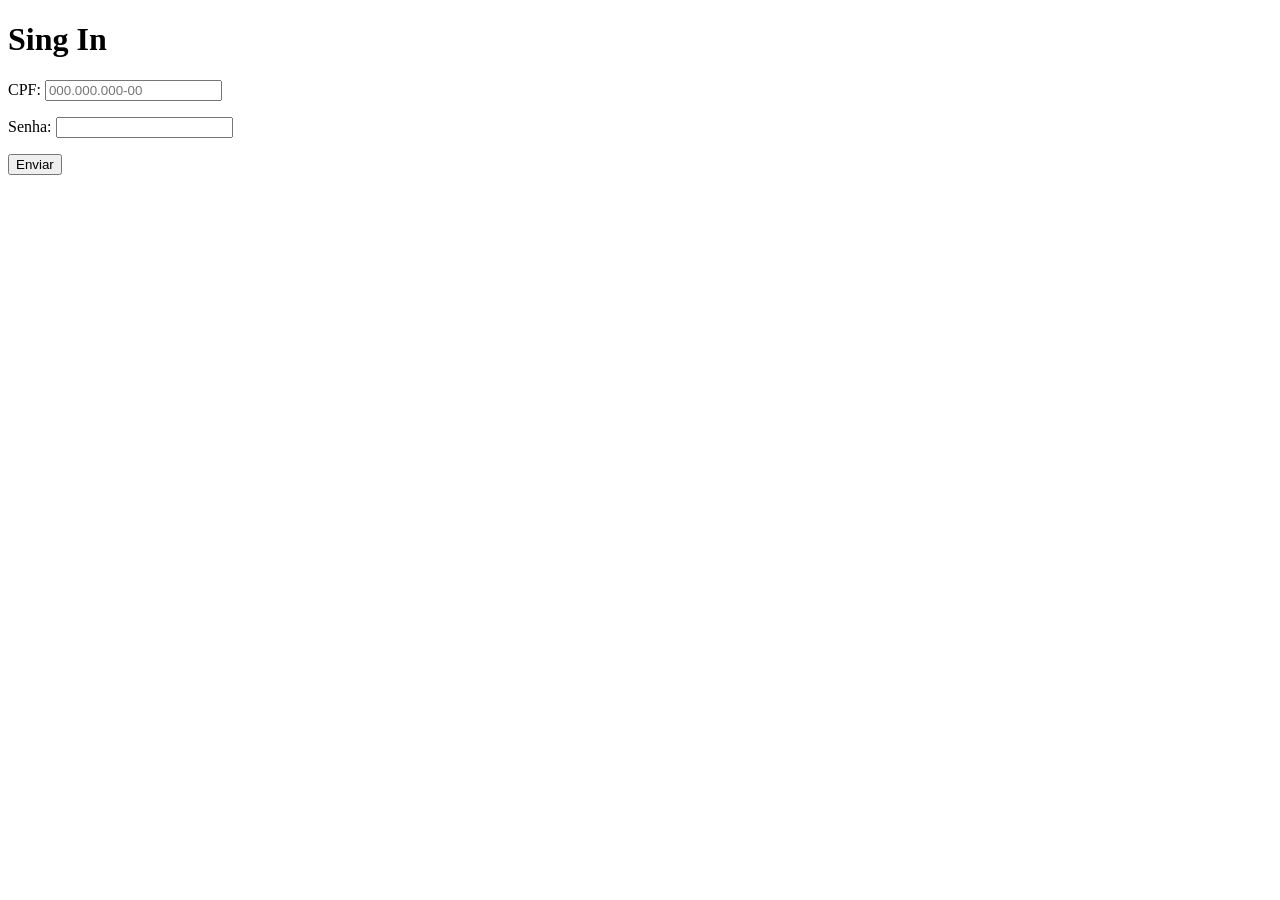
==== index.html @ c62d79ad "Comecando a tela de login" ====
<!DOCTYPE html>
<html lang="pt-br">
<head>
    <meta charset="UTF-8">
    <meta name="viewport" content="width=device-width, initial-scale=1.0">
    <title>Document</title>
</head>
<body>
    <main id="container-forms">
        <form action="" method="post">
            <h1>Sing In</h1>
            <p>
                CPF: <input type="text" id="cpf" required placeholder="000.000.000-00" maxlength="14">
            </p>
            <p>
                Senha: <input type="password" id="password" required>
            </p>
            <p>
                <input type="submit" value="Enviar">
            </p>
        </form>
    </main>
</body>
</html>
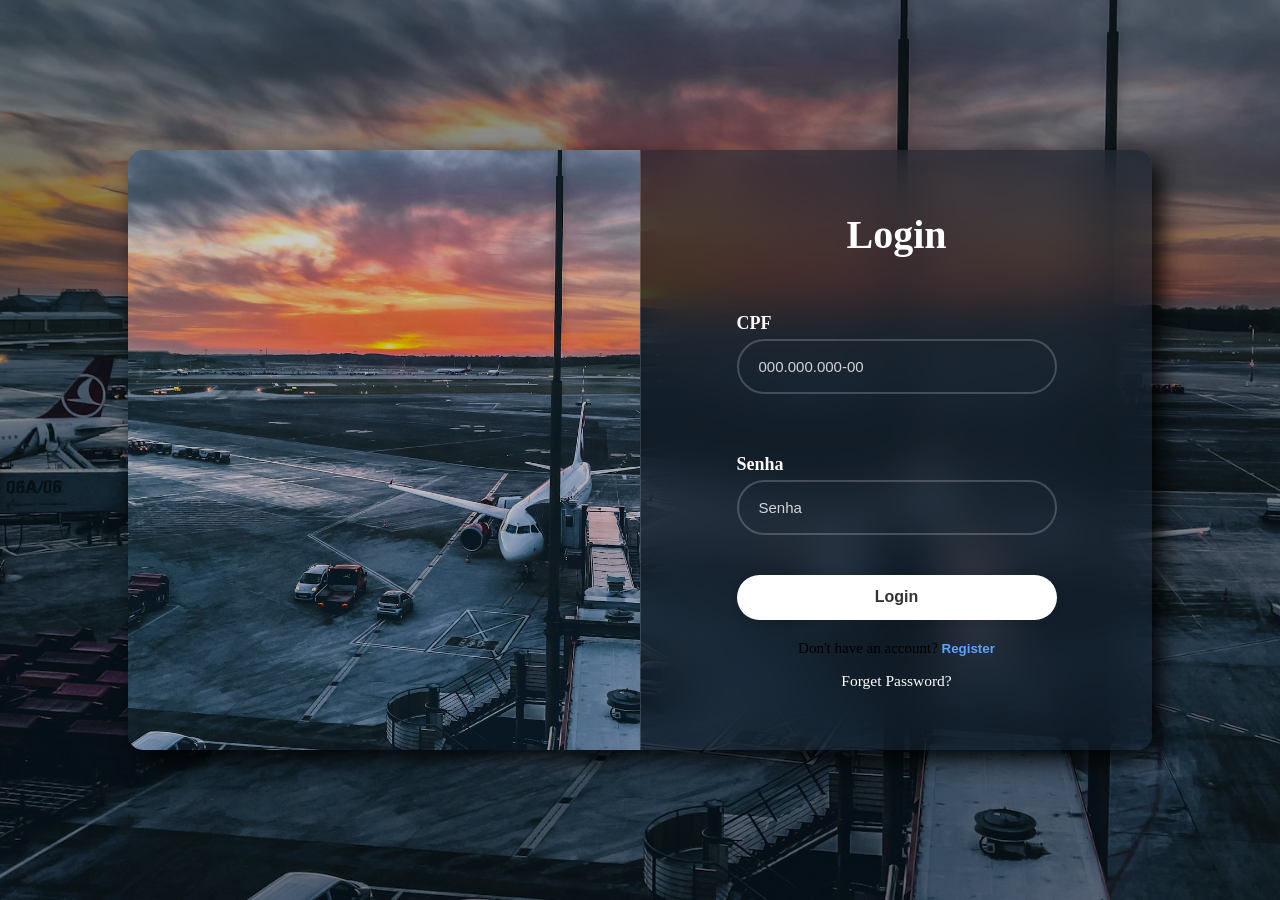
==== commit 37f0265a: "Terminando a tela de Login" ====
--- a/index.html
+++ b/index.html
@@ -3,22 +3,47 @@
 <head>
     <meta charset="UTF-8">
     <meta name="viewport" content="width=device-width, initial-scale=1.0">
+    <link href="https://cdn.boxicons.com/3.0.8/fonts/basic/boxicons.min.css" rel="stylesheet">
+    <link rel="stylesheet" href="css/global.css">
     <title>Document</title>
 </head>
 <body>
     <main id="container-forms">
-        <form action="" method="post">
-            <h1>Sing In</h1>
-            <p>
-                CPF: <input type="text" id="cpf" required placeholder="000.000.000-00" maxlength="14">
-            </p>
-            <p>
-                Senha: <input type="password" id="password" required>
-            </p>
-            <p>
-                <input type="submit" value="Enviar">
-            </p>
-        </form>
+        
+        <div class="form-image">
+            <img src="assets/images/bglogin-morning.jpg" alt="#">
+        </div>
+
+        <div class="form">
+            <form action="" method="post">
+                <h1 class="loginh1">Login</h1>
+                <div class="input-box">
+                    <label for="cpf">CPF</label>
+                    <input type="text" id="cpf" 
+                    required 
+                    placeholder="000.000.000-00" 
+                    maxlength="14">
+                    <i class="bx bx-user"></i>
+                </div>
+                
+                <div class="input-box">
+                    <label for="password">Senha</label>
+                    <input type="password" id="password" 
+                    placeholder="Senha" 
+                    required>
+                    <i class="bx bx-lock"></i>
+                </div>
+
+                <button type="submit" class="btn">Login</button>
+        
+                <div class="register-link">
+                    <p>Don't have an account? <button type="button" class="btn-register">Register</button></p>
+                </div>
+                <div class="remember-forgot">
+                    <a href="#">Forget Password?</a>
+                </div>
+            </form>
+        </div>
     </main>
 </body>
 </html>
--- a/css/global.css
+++ b/css/global.css
@@ -0,0 +1,177 @@
+*{
+    margin: 0;
+    padding: 0;
+    box-sizing: border-box;
+}
+
+body{
+    width: 100%;
+    height: 100vh;
+    display: flex;
+    justify-content: center;
+    align-items: center;
+    background: url(/assets/images/bglogin-morning.jpg) no-repeat;
+    background-size: cover;
+    background-position: center;
+    position: relative;
+}
+
+body::before{
+    content: "";
+    position: absolute;
+    inset: 0;
+    background: rgba(0,0,0,.45);
+    z-index: -1;
+}
+
+/*Formulario */
+
+#container-forms{
+    width: 80%;
+    max-width: 1100px;
+    height: 600px;
+    display: flex;
+    border-radius: 15px;
+    overflow: hidden;
+    box-shadow: 10px 10px 25px rgba(0, 0, 0, 0.9);    
+}
+
+.form-image{
+    height: 100%;
+    width: 50%;
+}
+
+.form-image img{
+    width: 100%;
+    height: 100%;
+    object-fit: cover;
+    filter:brightness(.8);
+}
+
+.form{
+    flex: 1;
+    display: flex;
+    justify-content: center;
+    align-items: center;
+    padding: 50px;
+    background: transparent;
+    backdrop-filter: blur(25px);
+    border-left: 1px solid rgba(255,255,255,.15);
+    background:rgba(18,30,45,.55);
+}
+
+.form form{
+    width: 100%;
+    max-width: 320px;
+    display: flex;
+    flex-direction: column;
+}
+
+.loginh1 {
+    color: #fff;
+    margin-bottom: 25px;
+    text-align: center;
+    font-size: 40px;
+}
+
+
+/*Campos de Entrada*/
+
+.form .input-box{
+    margin-bottom: 20px;
+    width: 100%;
+    height: 50%;
+    margin: 30px 0;
+    position: relative;
+    display: flex;
+    flex-direction: column;
+    color: #fff;
+    font-size: 18px;
+    font-weight: 600;
+}
+
+.input-box label {
+    margin-bottom: 5px;
+    color: #faf8f8; /* Cor do texto "CPF" e "Senha" */
+}
+
+.input-box input{
+    width: 100%;
+    height: 55px;
+    background: transparent;
+    outline: none;
+    border: 2px solid rgba(255, 255, 255, .2);
+    border-radius: 40px;
+    font-size: 15px;
+    color: #fff;
+    padding: 0 50px 0 20px;;
+
+}
+
+.input-box input::placeholder{
+    color: rgba(255, 255, 255, 0.8);
+}
+
+.input-box i{
+    position: absolute;
+    right: 18px;
+    font-size: 20px;
+    color: #fff7f7;
+    top:50%;
+    transform:translateY(40%);
+}
+
+.btn{
+    width: 100%;
+    height: 45px;
+    background: #fff;
+    border: none;
+    outline: none;
+    border-radius: 40px;
+    box-shadow: 0 0 10px rgba(0, 0, 0, .1);
+    cursor: pointer;
+    font-size: 16px;
+    color: #333;
+    font-weight: 600;
+    margin-top: 10px;
+    transition: background 0.3s ease;
+}
+
+.btn:hover {
+    background: #f0f0f0;
+    filter:brightness(1.08);
+    transform:translateY(-2px);
+}
+
+.btn-register{
+    background:none;
+    border:none;
+    color:#5EA2FF;
+    cursor:pointer;
+    font-weight:600;
+}
+
+.btn-register:hover{
+    text-decoration:underline;
+}
+
+.form .register-link{
+    font-size: 15px;
+    text-align: center;
+    margin-top: 20px;
+}
+
+.remember-forgot {
+    text-align: center;
+    margin-top: 15px;
+}
+
+.remember-forgot a{
+    font-size: 15.5px;
+    color: #fff;  
+    text-decoration: none; 
+}
+
+.remember-forgot a:hover{
+    text-decoration: underline;
+}
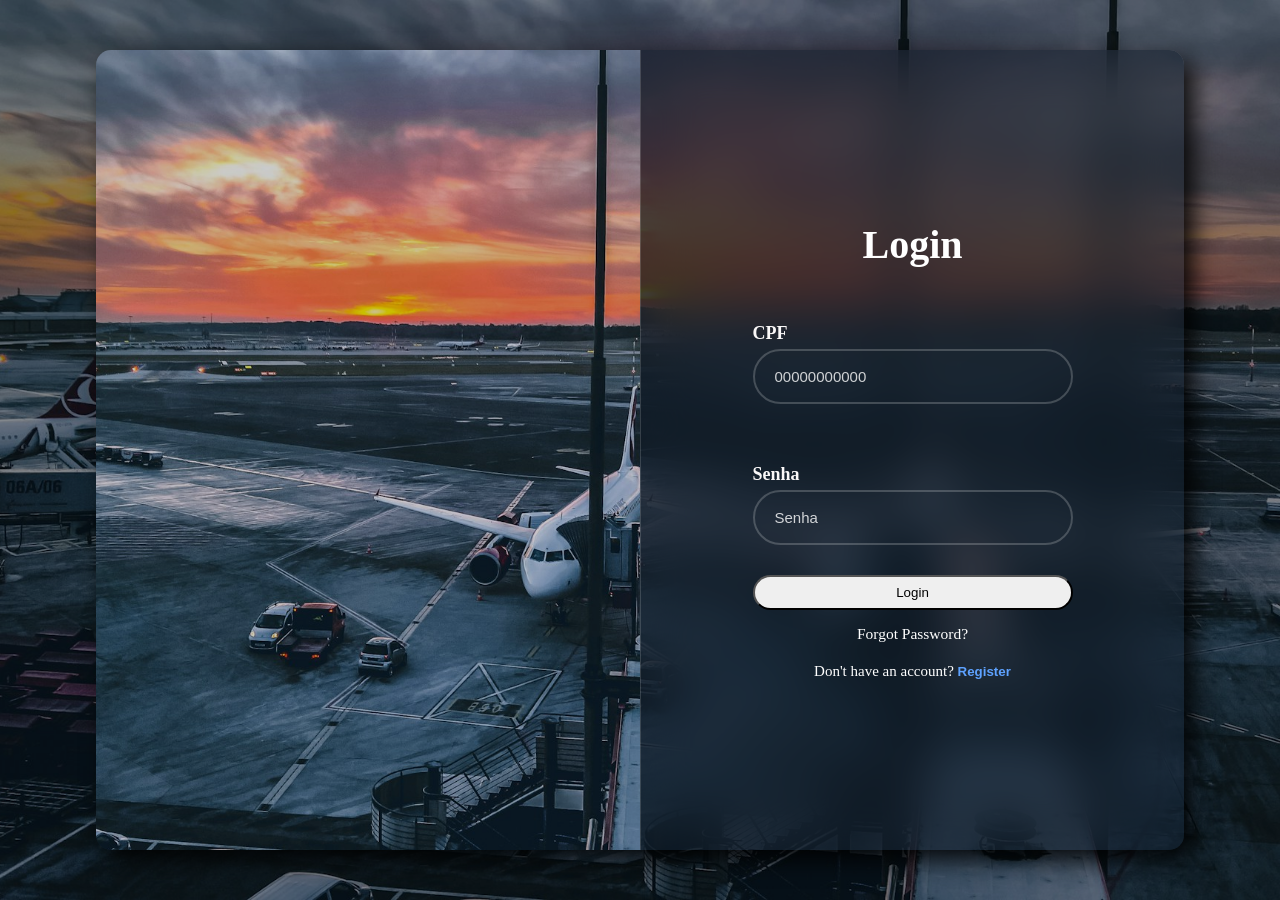
==== commit 658b7dea: "Tela de login e formulário completas" ====
--- a/index.html
+++ b/index.html
@@ -5,45 +5,128 @@
     <meta name="viewport" content="width=device-width, initial-scale=1.0">
     <link href="https://cdn.boxicons.com/3.0.8/fonts/basic/boxicons.min.css" rel="stylesheet">
     <link rel="stylesheet" href="css/global.css">
-    <title>Document</title>
+    <title>Airport Management System</title>
 </head>
 <body>
     <main id="container-forms">
-        
+
         <div class="form-image">
-            <img src="assets/images/bglogin-morning.jpg" alt="#">
+            <img src="assets/images/bglogin-morning.jpg" alt="Aeroporto">
         </div>
 
         <div class="form">
-            <form action="" method="post">
+
+            <!-- Formulário de Login -->
+            <form class="login-form" action="" method="post">
                 <h1 class="loginh1">Login</h1>
+
                 <div class="input-box">
                     <label for="cpf">CPF</label>
                     <input type="text" id="cpf" 
-                    required 
-                    placeholder="000.000.000-00" 
-                    maxlength="14">
+                    name="cpf" required 
+                    placeholder="00000000000" 
+                    maxlength="11" 
+                    inputmode="numeric">
                     <i class="bx bx-user"></i>
                 </div>
-                
+
                 <div class="input-box">
                     <label for="password">Senha</label>
-                    <input type="password" id="password" 
+                    <input type="password" 
+                    id="password" 
+                    name="password" 
                     placeholder="Senha" 
                     required>
                     <i class="bx bx-lock"></i>
                 </div>
 
-                <button type="submit" class="btn">Login</button>
-        
+                <button type="submit" class="login-btn">Login</button>
+
+                <div class="remember-forgot">
+                    <a href="#">Forgot Password?</a>
+                </div>
+
                 <div class="register-link">
-                    <p>Don't have an account? <button type="button" class="btn-register">Register</button></p>
-                </div>
-                <div class="remember-forgot">
-                    <a href="#">Forget Password?</a>
+                    <p class="buttontext">
+                        Don't have an account?
+                        <button type="button" class="btn-register">Register</button>
+                    </p>
                 </div>
             </form>
+
+
+
+            <!---------------------------->
+            <!-- Formulário de Cadastro -->
+            <!---------------------------->
+
+            <form class="register-form" action="" method="post">
+                <h1 class="loginh1">Register</h1>
+
+                <div class="input-box">
+                    <label for="register-name">Nome</label>
+                    <input type="text" 
+                    id="register-name" 
+                    name="name" 
+                    placeholder="Digite seu nome" 
+                    autocomplete="name" 
+                    required>
+                    <i class="bx bx-user"></i>
+                </div>
+
+                <div class="input-box">
+                    <label for="register-cpf">CPF</label>
+                    <input type="text" 
+                    id="register-cpf" 
+                    name="cpf" 
+                    placeholder="00000000000" 
+                    maxlength="11" 
+                    inputmode="numeric" 
+                    required>
+                    <i class="bx bx-id-card"></i>
+                </div>
+
+                <div class="input-box">
+                    <label for="register-email">E-mail</label>
+                    <input type="email" id="register-email" name="email" placeholder="seuemail@email.com" autocomplete="email" required>
+                    <i class="bx bx-envelope"></i>
+                </div>
+
+                <div class="input-box">
+                    <label for="register-password">Senha</label>
+                    <input type="password" 
+                    id="register-password" 
+                    name="password" 
+                    placeholder="Digite sua senha" 
+                    autocomplete="new-password" 
+                    required>
+                    <i class="bx bx-lock"></i>
+                </div>
+
+                <div class="input-box">
+                    <label for="confirm-password">Confirmar Senha</label>
+                    <input type="password" 
+                    id="confirm-password" 
+                    name="confirm-password" 
+                    placeholder="Confirme sua senha" 
+                    autocomplete="new-password" 
+                    required>
+                    <i class="bx bx-lock"></i>
+                </div>
+
+                <button type="submit" class="register-btn">Cadastrar</button>
+
+                <div class="register-link">
+                    <p class="buttontext">
+                        Already have an account?
+                        <button type="button" class="btn-login">Login</button>
+                    </p>
+                </div>
+            </form>
+
         </div>
     </main>
+
+    <script src="js/app.js"></script>
 </body>
 </html>
--- a/css/global.css
+++ b/css/global.css
@@ -1,10 +1,12 @@
-*{
+/* Setup Geral */
+
+* {
     margin: 0;
     padding: 0;
     box-sizing: border-box;
 }
 
-body{
+body {
     width: 100%;
     height: 100vh;
     display: flex;
@@ -16,51 +18,53 @@
     position: relative;
 }
 
-body::before{
+body::before {
     content: "";
     position: absolute;
     inset: 0;
-    background: rgba(0,0,0,.45);
+    background: rgba(0, 0, 0, .45);
     z-index: -1;
 }
 
-/*Formulario */
-
-#container-forms{
-    width: 80%;
-    max-width: 1100px;
-    height: 600px;
+
+/* Formulário */
+
+#container-forms {
+    width: 85%;
+    max-width: 1200px;
+    height: 800px;
     display: flex;
     border-radius: 15px;
     overflow: hidden;
-    box-shadow: 10px 10px 25px rgba(0, 0, 0, 0.9);    
-}
-
-.form-image{
+    box-shadow: 10px 10px 25px rgba(0, 0, 0, 0.9);
+}
+
+.form-image {
     height: 100%;
     width: 50%;
 }
 
-.form-image img{
+.form-image img {
     width: 100%;
     height: 100%;
     object-fit: cover;
-    filter:brightness(.8);
-}
-
-.form{
+    filter: brightness(.8);
+}
+
+.form {
     flex: 1;
+    position: relative;
     display: flex;
     justify-content: center;
     align-items: center;
     padding: 50px;
-    background: transparent;
+    background: rgba(18, 30, 45, .55);
     backdrop-filter: blur(25px);
-    border-left: 1px solid rgba(255,255,255,.15);
-    background:rgba(18,30,45,.55);
-}
-
-.form form{
+    border-left: 1px solid rgba(255, 255, 255, .15);
+    overflow: hidden;
+}
+
+.form form {
     width: 100%;
     max-width: 320px;
     display: flex;
@@ -75,13 +79,11 @@
 }
 
 
-/*Campos de Entrada*/
-
-.form .input-box{
-    margin-bottom: 20px;
-    width: 100%;
-    height: 50%;
+/* Campos de Entrada */
+
+.form .input-box {
     margin: 30px 0;
+    width: 100%;
     position: relative;
     display: flex;
     flex-direction: column;
@@ -92,10 +94,10 @@
 
 .input-box label {
     margin-bottom: 5px;
-    color: #faf8f8; /* Cor do texto "CPF" e "Senha" */
-}
-
-.input-box input{
+    color: #faf8f8;
+}
+
+.input-box input {
     width: 100%;
     height: 55px;
     background: transparent;
@@ -104,24 +106,25 @@
     border-radius: 40px;
     font-size: 15px;
     color: #fff;
-    padding: 0 50px 0 20px;;
-
-}
-
-.input-box input::placeholder{
+    padding: 0 50px 0 20px;
+}
+
+.input-box input::placeholder {
     color: rgba(255, 255, 255, 0.8);
 }
 
-.input-box i{
+.input-box i {
     position: absolute;
     right: 18px;
+    bottom: 15px;
     font-size: 20px;
     color: #fff7f7;
-    top:50%;
-    transform:translateY(40%);
-}
-
-.btn{
+}
+
+
+/* Botão */
+
+.btn {
     width: 100%;
     height: 45px;
     background: #fff;
@@ -134,44 +137,139 @@
     color: #333;
     font-weight: 600;
     margin-top: 10px;
-    transition: background 0.3s ease;
+    transition: background 0.3s ease, transform 0.3s ease;
 }
 
 .btn:hover {
     background: #f0f0f0;
-    filter:brightness(1.08);
-    transform:translateY(-2px);
-}
-
-.btn-register{
-    background:none;
-    border:none;
-    color:#5EA2FF;
-    cursor:pointer;
-    font-weight:600;
-}
-
-.btn-register:hover{
-    text-decoration:underline;
-}
-
-.form .register-link{
+    filter: brightness(1.08);
+    transform: translateY(-2px);
+}
+
+
+/* Links */
+
+.btn-register,
+.btn-login {
+    background: none;
+    border: none;
+    color: #5EA2FF;
+    cursor: pointer;
+    font-weight: 600;
+}
+
+.btn-register:hover,
+.btn-login:hover {
+    text-decoration: underline;
+}
+
+.form .register-link {
     font-size: 15px;
     text-align: center;
     margin-top: 20px;
 }
 
+.buttontext {
+    color: white;
+}
+
 .remember-forgot {
     text-align: center;
     margin-top: 15px;
 }
 
-.remember-forgot a{
+.remember-forgot a {
     font-size: 15.5px;
-    color: #fff;  
-    text-decoration: none; 
-}
-
-.remember-forgot a:hover{
+    color: #fff;
+    text-decoration: none;
+    border-radius: 10px;
+}
+
+.remember-forgot a:hover {
     text-decoration: underline;
+}
+
+
+
+/*Botao de Envio de login*/
+
+.login-btn{
+    border-radius: 30px;
+    height: 35px;
+}
+
+.login-btn:hover{
+    cursor: pointer;
+}
+
+
+
+/* Formulários */
+
+.login-form,
+.register-form {
+    position: absolute;
+    width: 100%;
+    max-width: 320px;
+    transition: opacity 0.6s ease, transform 0.6s ease;
+}
+
+
+/* Cadastro */
+
+.register-form .loginh1 {
+    font-size: 32px;
+    margin-bottom: 10px;
+}
+
+.register-form .input-box {
+    margin: 12px 0;
+}
+
+.register-form .input-box input {
+    height: 45px;
+}
+
+
+/*Botao de envio de cadastro*/
+
+.register-btn{
+    border-radius: 20px;
+    margin-top: 30px;
+    height: 35px;
+}
+
+.register-btn:hover{
+    cursor: pointer;
+}
+
+
+
+/* Estado inicial — Login */
+
+.login-form {
+    opacity: 1;
+    transform: translateX(0);
+    pointer-events: auto;
+}
+
+.register-form {
+    opacity: 0;
+    transform: translateX(100px);
+    pointer-events: none;
+}
+
+
+/* Modo Cadastro */
+
+.register-mode .login-form {
+    opacity: 0;
+    transform: translateX(-100px);
+    pointer-events: none;
+}
+
+.register-mode .register-form {
+    opacity: 1;
+    transform: translateX(0);
+    pointer-events: auto;
 }
